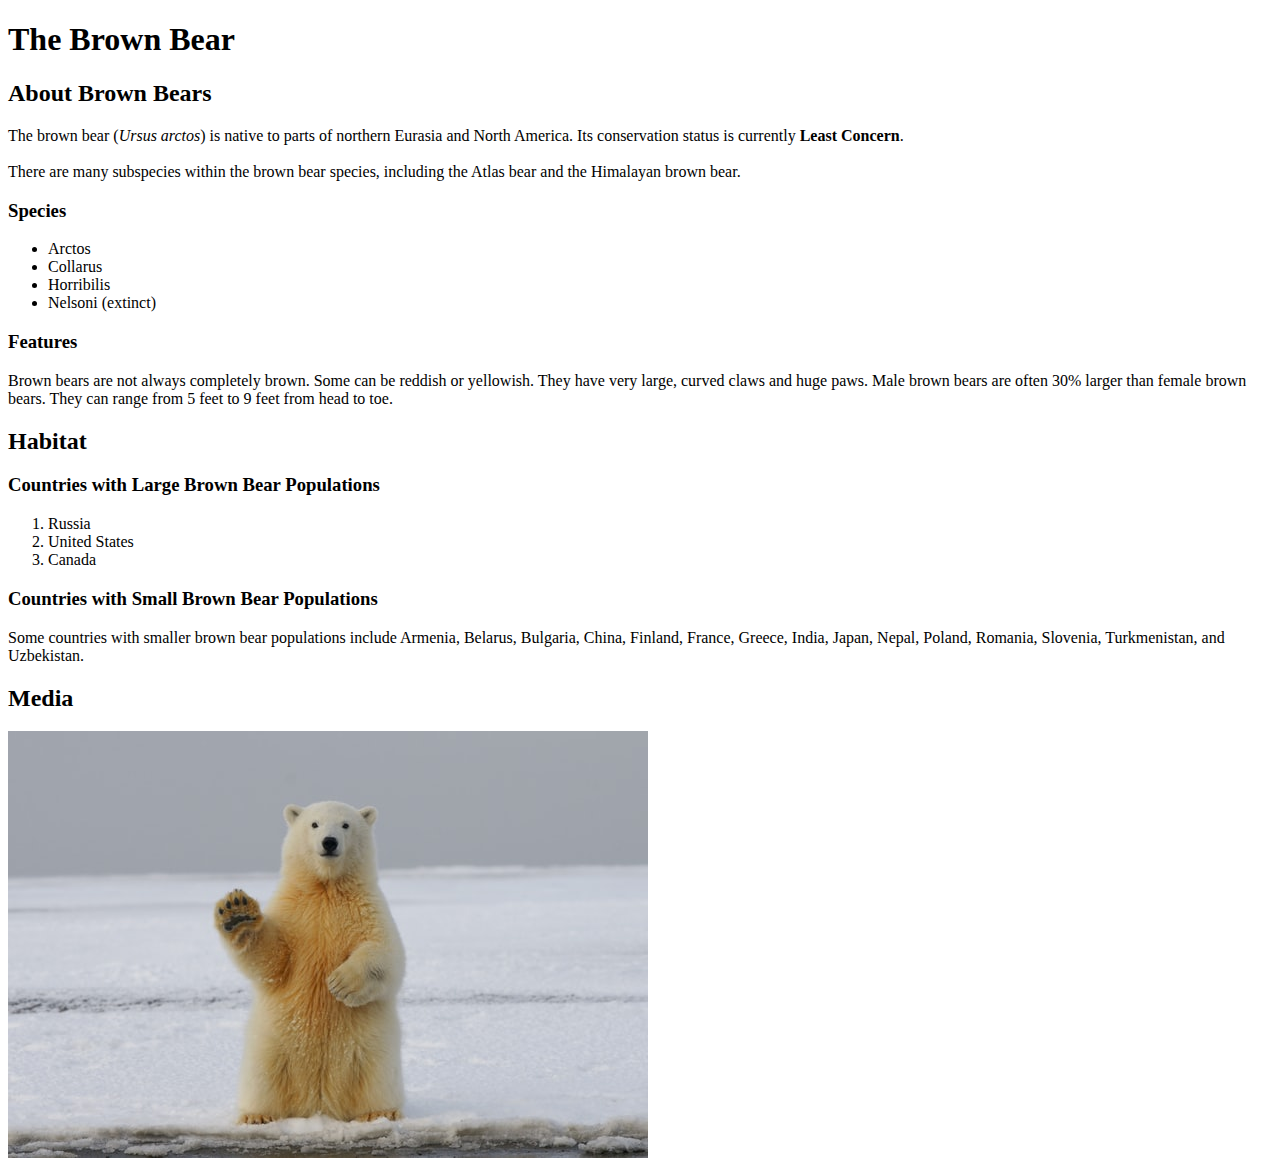
==== index.html @ ae538462 "Add files via upload" ====
<!DOCTYPE html>
<html lang="en">
<head>
    <meta charset="UTF-8">
    <meta http-equiv="X-UA-Compatible" content="IE=edge">
    <meta name="viewport" content="width=device-width, initial-scale=1.0">
    <title>Document</title>
</head>
<body>
    <h1>The Brown Bear</h1>
    <div id="introduction">
      <h2>About Brown Bears</h2>
      <p>The brown bear (<em>Ursus arctos</em>) is native to parts of northern Eurasia and North America. Its conservation status is currently <strong>Least Concern</strong>.<br /><br /> There are many subspecies within the brown bear species, including the Atlas bear and the Himalayan brown bear.</p>
      <h3>Species</h3>
      <ul>
        <li>Arctos</li>
        <li>Collarus</li>
        <li>Horribilis</li>
        <li>Nelsoni (extinct)</li>
      </ul>
      <h3>Features</h3>
      <p>Brown bears are not always completely brown. Some can be reddish or yellowish. They have very large, curved claws and huge paws. Male brown bears are often 30% larger than female brown bears. They can range from 5 feet to 9 feet from head to toe.</p>
    </div>
    <div id="habitat">
      <h2>Habitat</h2>
      <h3>Countries with Large Brown Bear Populations</h3>
      <ol>
        <li>Russia</li>
        <li>United States</li>
        <li>Canada</li>
      </ol>
      <h3>Countries with Small Brown Bear Populations</h3>
      <p>Some countries with smaller brown bear populations include Armenia, Belarus, Bulgaria, China, Finland, France, Greece, India, Japan, Nepal, Poland, Romania, Slovenia, Turkmenistan, and Uzbekistan.</p>
    </div>
    <div id="media">
      <h2>Media</h2>
      <img src="./assets/brownBearPic.jpg" alt="A Brown Bear"/>
      <iframe width="560" height="315" src="https://www.youtube.com/embed/DAO0e9_L_ss" title="YouTube video player" frameborder="0" allow="accelerometer; autoplay; clipboard-write; encrypted-media; gyroscope; picture-in-picture" allowfullscreen></iframe>
    </div>
  </body>
</html>
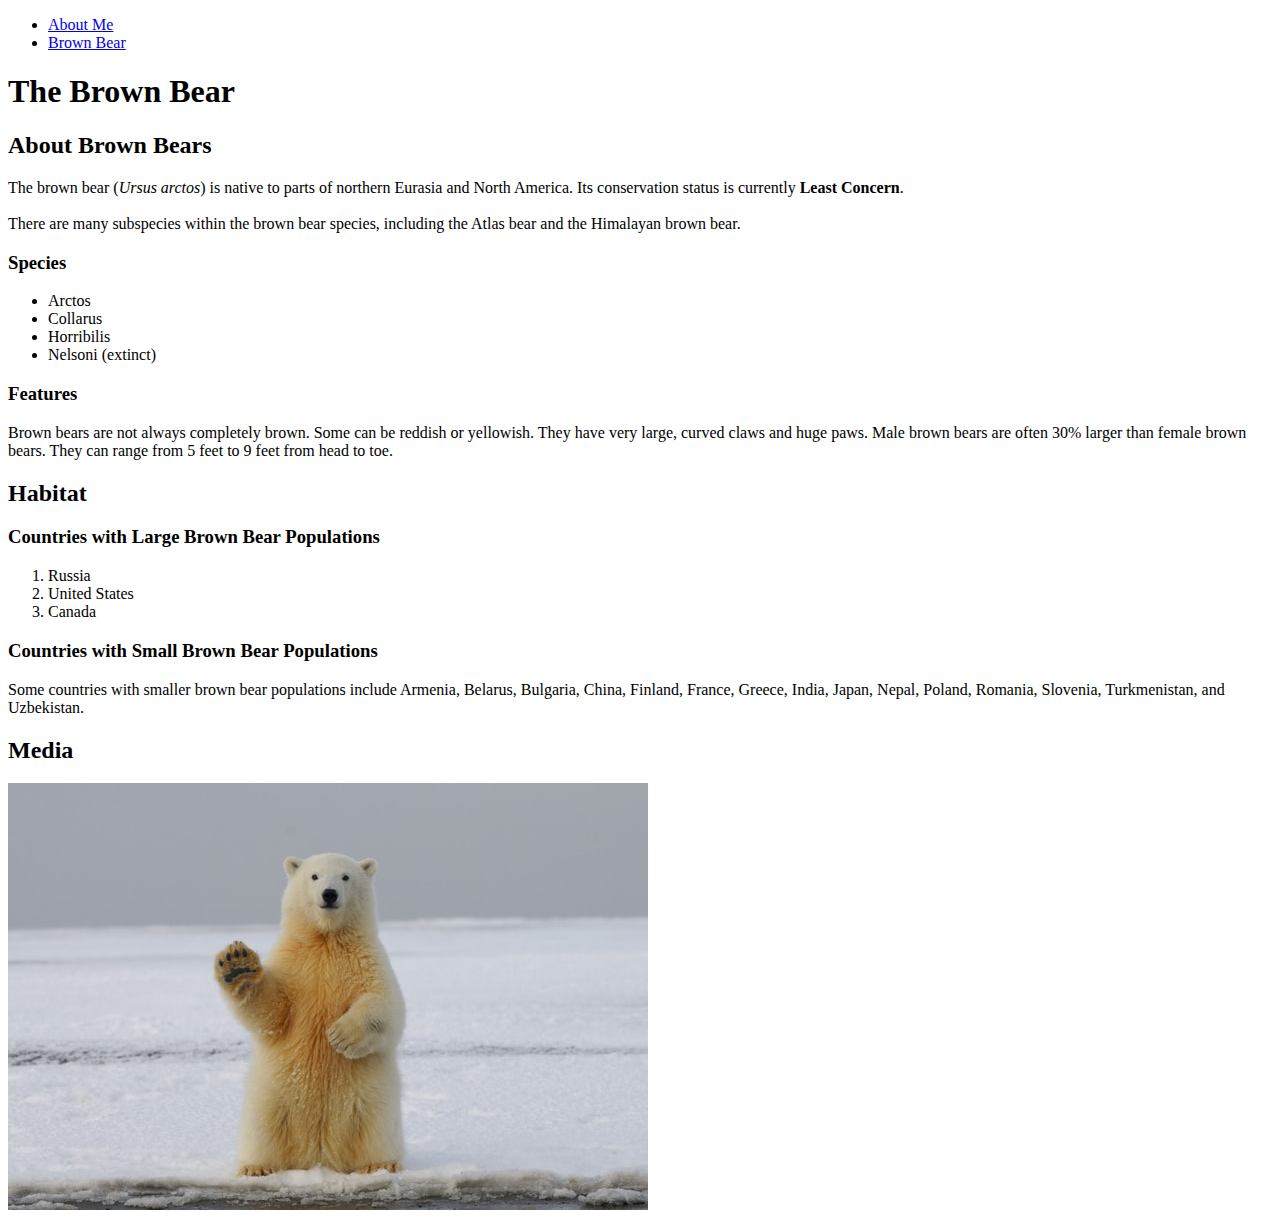
==== commit edbc50ee: "Add files via upload" ====
--- a/index.html
+++ b/index.html
@@ -7,8 +7,14 @@
     <title>Document</title>
 </head>
 <body>
+    <nav>
+        <ul>
+            <li><a href="./aboutMe.html" target="_blank">About Me</a></li>
+            <li><a href="./index.html" target ="_blank">Brown Bear</a></li>
+        </ul>
+       </nav>
     <h1>The Brown Bear</h1>
-    <div id="introduction">
+    <div>
       <h2>About Brown Bears</h2>
       <p>The brown bear (<em>Ursus arctos</em>) is native to parts of northern Eurasia and North America. Its conservation status is currently <strong>Least Concern</strong>.<br /><br /> There are many subspecies within the brown bear species, including the Atlas bear and the Himalayan brown bear.</p>
       <h3>Species</h3>
@@ -21,7 +27,7 @@
       <h3>Features</h3>
       <p>Brown bears are not always completely brown. Some can be reddish or yellowish. They have very large, curved claws and huge paws. Male brown bears are often 30% larger than female brown bears. They can range from 5 feet to 9 feet from head to toe.</p>
     </div>
-    <div id="habitat">
+    <div>
       <h2>Habitat</h2>
       <h3>Countries with Large Brown Bear Populations</h3>
       <ol>
@@ -32,7 +38,7 @@
       <h3>Countries with Small Brown Bear Populations</h3>
       <p>Some countries with smaller brown bear populations include Armenia, Belarus, Bulgaria, China, Finland, France, Greece, India, Japan, Nepal, Poland, Romania, Slovenia, Turkmenistan, and Uzbekistan.</p>
     </div>
-    <div id="media">
+    <div>
       <h2>Media</h2>
       <img src="./assets/brownBearPic.jpg" alt="A Brown Bear"/>
       <iframe width="560" height="315" src="https://www.youtube.com/embed/DAO0e9_L_ss" title="YouTube video player" frameborder="0" allow="accelerometer; autoplay; clipboard-write; encrypted-media; gyroscope; picture-in-picture" allowfullscreen></iframe>
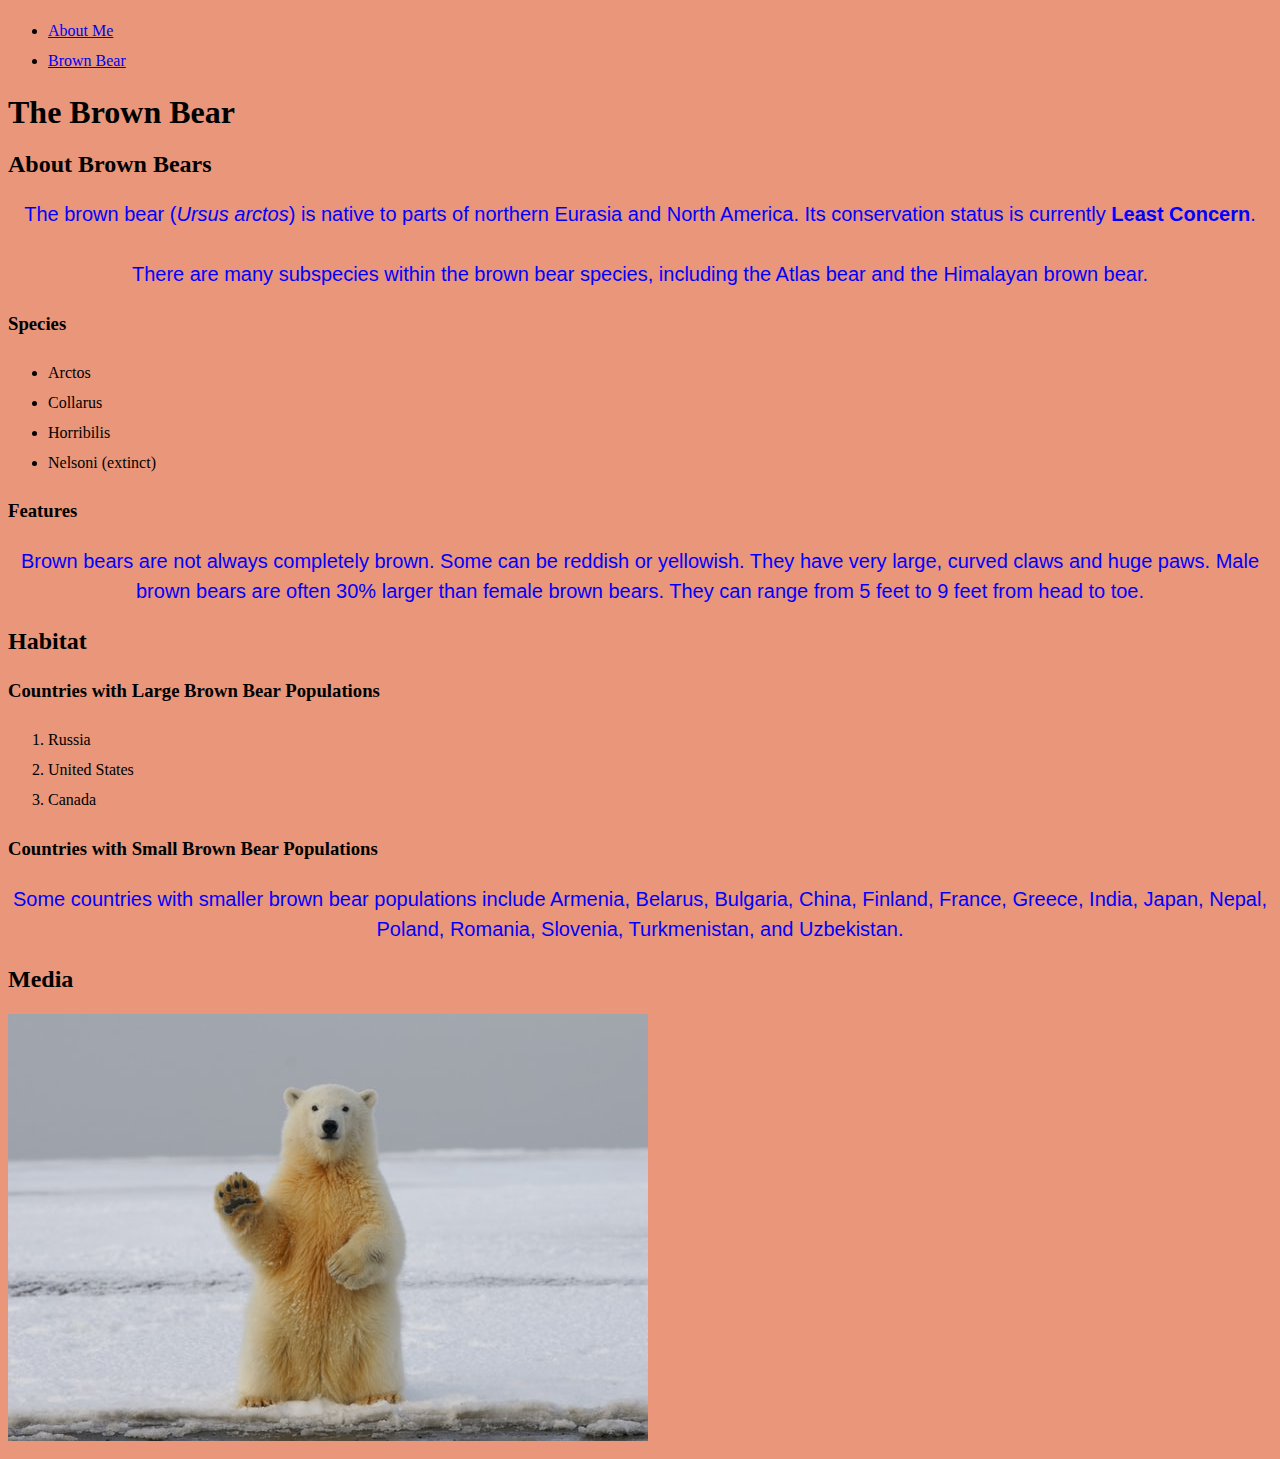
==== commit 7f490470: "Add files via upload" ====
--- a/index.html
+++ b/index.html
@@ -4,6 +4,7 @@
     <meta charset="UTF-8">
     <meta http-equiv="X-UA-Compatible" content="IE=edge">
     <meta name="viewport" content="width=device-width, initial-scale=1.0">
+    <link rel="stylesheet" href="./styles.css">
     <title>Document</title>
 </head>
 <body>
--- a/styles.css
+++ b/styles.css
@@ -0,0 +1,13 @@
+p{
+    color: blue;
+    font-size: 20px;
+    font-family:sans-serif;
+    text-align: center;
+    
+}
+
+body{
+    background-color: darksalmon;
+    line-height: 30px;
+}
+
